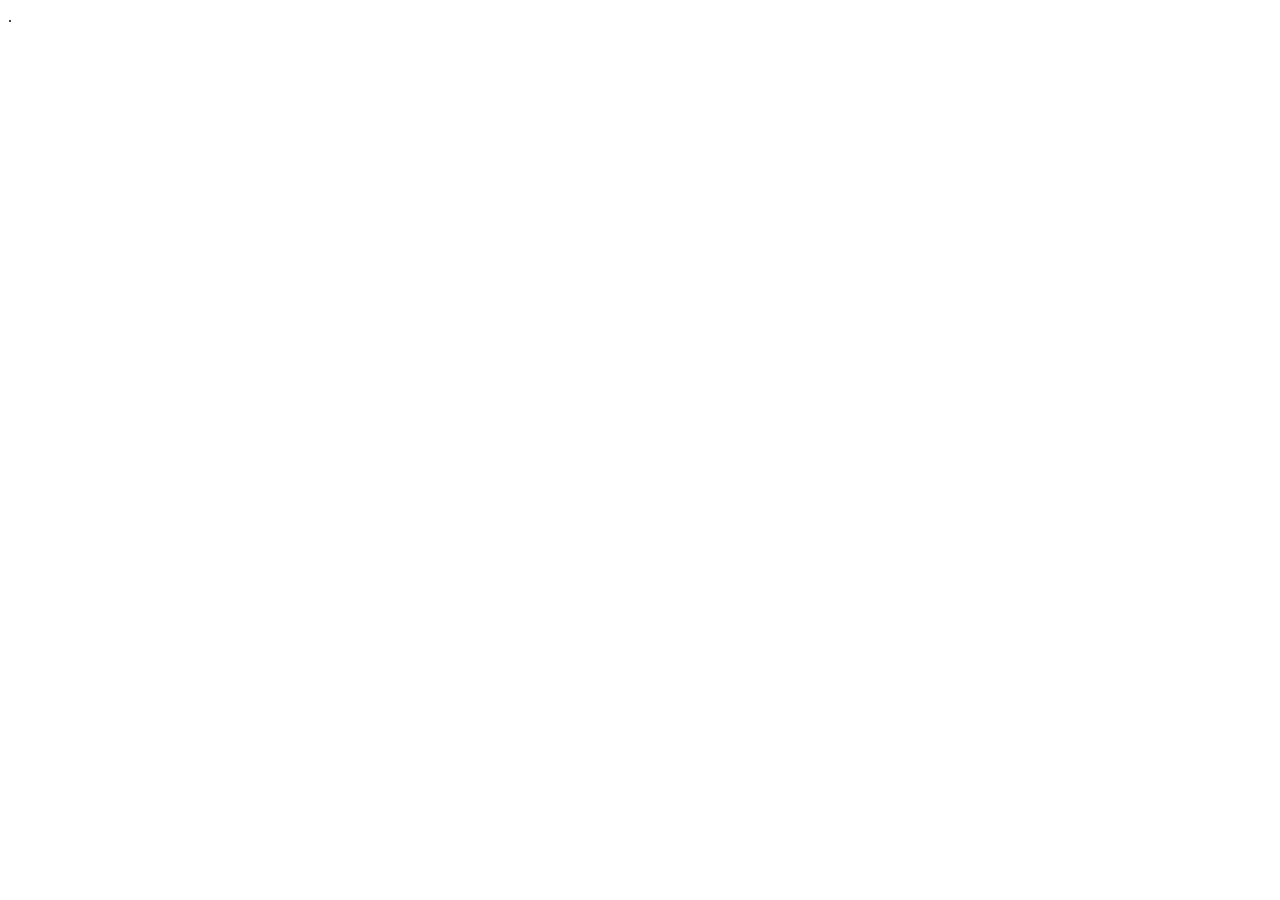
==== index.html @ 47e800f4 "test" ====
<!DOCTYPE html>
<html lang="en">
<head>
    <meta charset="UTF-8">
    <meta name="viewport" content="width=device-width, initial-scale=1.0">
    <title>Document</title>
</head>
<body>

</body>
</html>

.
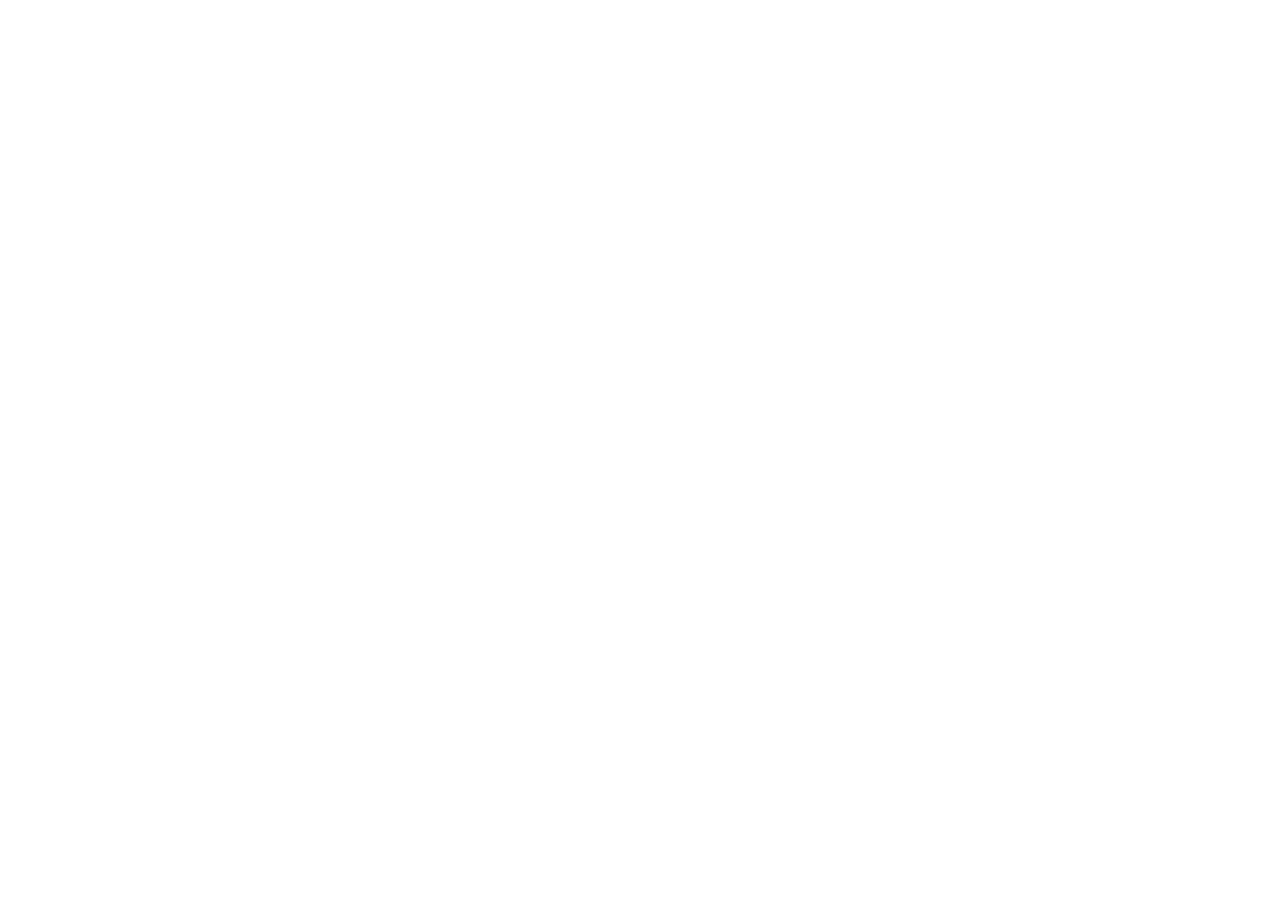
==== commit 6361cb81: "test" ====
--- a/index.html
+++ b/index.html
@@ -10,4 +10,3 @@
 </body>
 </html>
 
-.
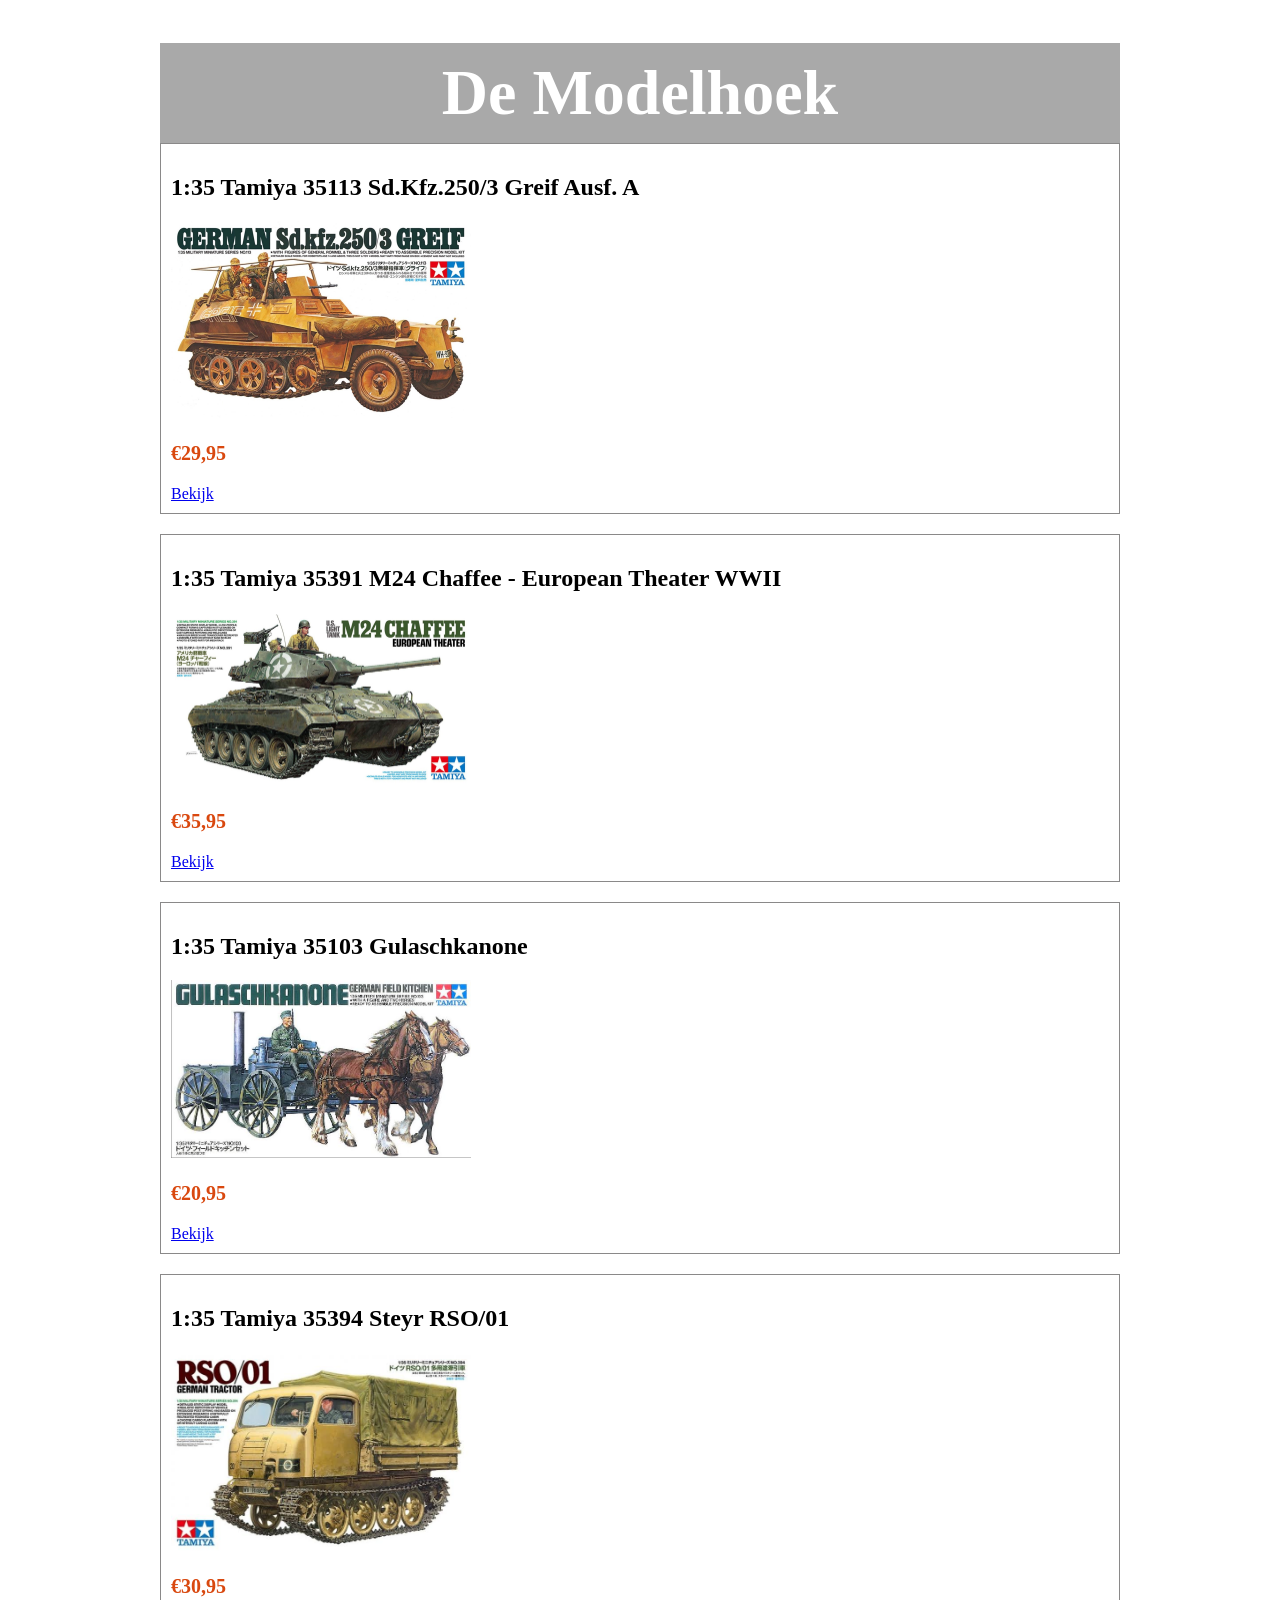
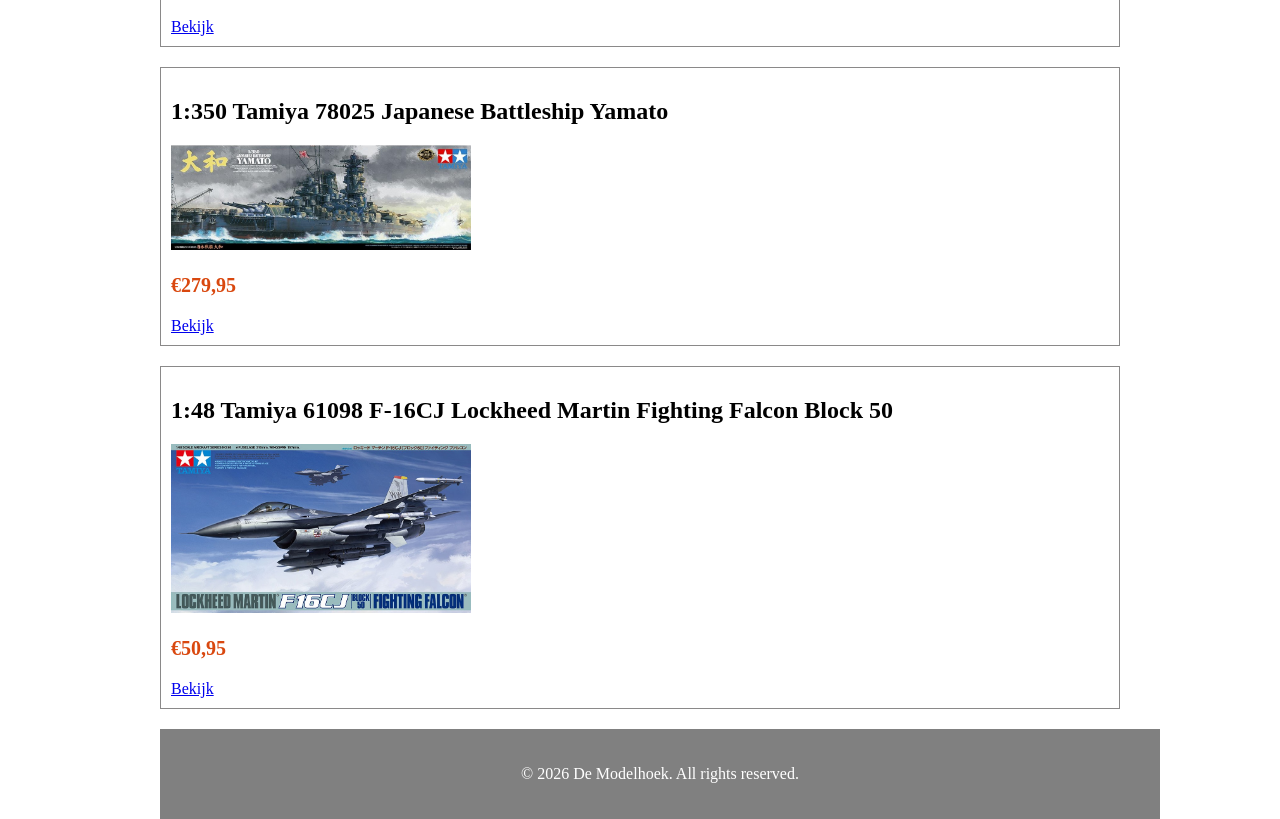
==== commit 5ce5c4dd: "update" ====
--- a/index.html
+++ b/index.html
@@ -1,12 +1,66 @@
 <!DOCTYPE html>
-<html lang="en">
+<html lang="nl">
 <head>
     <meta charset="UTF-8">
     <meta name="viewport" content="width=device-width, initial-scale=1.0">
-    <title>Document</title>
+    <title>De Modelhoek</title>
+    <link rel="stylesheet" href="css/style.css">
 </head>
+
 <body>
+    <div id="container">
+        <div id="header"><h1>De Modelhoek</h1></div>
+<div class="rij">
+<div id="content">
+<div class="product">
+<h2>1:35 Tamiya 35113 Sd.Kfz.250/3 Greif Ausf. A</h2>
+<img src="images/tamiya greif.jpg" alt="image not found" width="300">
+<p class="price">&euro;29,95</p>
+<a href="greif.html">Bekijk</a>
+</div>
 
+<div class="product">
+<h2>1:35 Tamiya 35391 M24 Chaffee - European Theater WWII</h2>
+<img src="images/tamiya tank.jpg" alt="image not found" width="300">
+<p class="price">&euro;35,95</p>
+<a href="tank.html">Bekijk</a>
+</div>
+
+<div class="product">
+<h2>1:35 Tamiya 35103 Gulaschkanone</h2>
+<img src="images/tamiya veldkeuken.jpg" alt="image not found" width="300">
+<p class="price">&euro;20,95</p>
+<a href="veldkeuken.html">Bekijk</a>
+</div>
+
+<div class="product">
+<h2>1:35 Tamiya 35394 Steyr RSO/01</h2>
+<img src="images/tamiya rupsband.jpg" alt="image not found" width="300">
+<p class="price">&euro;30,95</p>
+<a href="rupsband.html">Bekijk</a>
+</div>
+
+<div class="product">
+<h2>1:350 Tamiya 78025 Japanese Battleship Yamato</h2>
+<img src="images/tamiya yamato.jpg" alt="image not found" width="300">
+<p class="price">&euro;279,95</p>
+<a href="yamato.html">Bekijk</a>
+</div>
+
+<div class="product">
+<h2>1:48 Tamiya 61098 F-16CJ Lockheed Martin Fighting Falcon Block 50</h2>
+<img src="images/tamiya f-16.jpg" alt="image not found" width="300">
+<p class="price">&euro;50,95</p>
+<a href="f-16.html">Bekijk</a>
+
+</div>
+</div>
+</div>
+
+
+<div id="footer">
+    <p>&copy; 2026 De Modelhoek. All rights reserved.</p>
+</div>
+</div>
 </body>
-</html>
-
+</html>
--- a/css/style.css
+++ b/css/style.css
@@ -0,0 +1,50 @@
+
+   
+body {
+    margin: 0;
+    
+}
+
+.rij {
+    display: flex;
+}
+
+#container {
+    width: 960px;
+    margin: 0 auto;
+     
+}
+#header {
+    background-color: darkgray;
+     color: #ffffff;
+    height: 100px;
+    text-align: center; 
+    font-size: 32px;
+    line-height: 100px;
+}
+
+#content {
+    background-color: #ffffff;
+    width: 960px;
+    box-sizing: border-box;
+
+}
+
+.product {
+    border: 1px solid #8a8989;
+    padding: 10px;           
+    margin-bottom: 20px;     
+}
+
+.price{
+    color: #d9480f;
+    font-weight: bold;
+    font-size: 20px;
+}
+#footer {
+    background-color: gray;
+    width: 100%;
+     color: #ffffff;
+    padding: 20px;
+    text-align: center;
+}
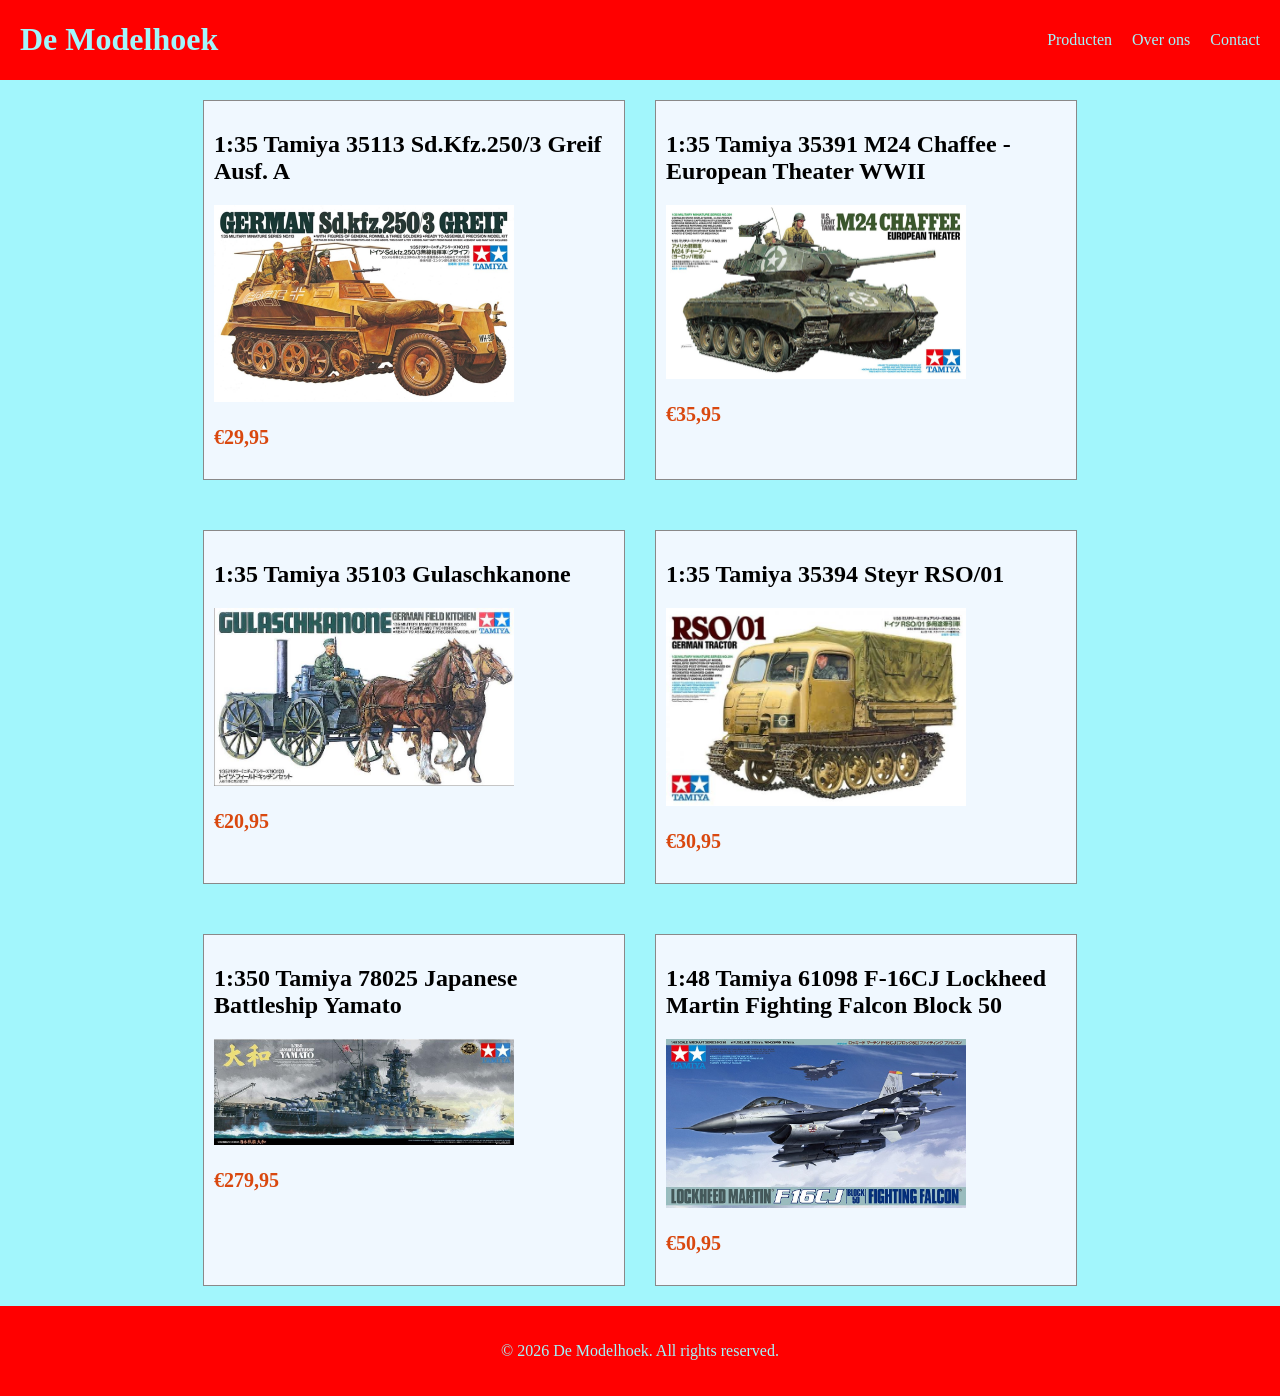
==== commit d217e2a5: "update" ====
--- a/index.html
+++ b/index.html
@@ -8,54 +8,67 @@
 </head>
 
 <body>
-    <div id="container">
-        <div id="header"><h1>De Modelhoek</h1></div>
-<div class="rij">
+<div id="container">
+
+<div id="header">
+    <h1>De Modelhoek</h1>
+        <ul id="menu">
+        <li><a href="index.html">Producten</a></li>
+        <li><a href="#">Over ons</a></li>
+        <li><a href="#">Contact</a></li>
+    </ul>
+</div>
+
 <div id="content">
+
 <div class="product">
+<a href="greif.html" class="knop">
 <h2>1:35 Tamiya 35113 Sd.Kfz.250/3 Greif Ausf. A</h2>
 <img src="images/tamiya greif.jpg" alt="image not found" width="300">
-<p class="price">&euro;29,95</p>
-<a href="greif.html">Bekijk</a>
+<p class="price">&euro;29,95</p></a>
 </div>
 
 <div class="product">
+<a href="tank.html" class="knop">    
 <h2>1:35 Tamiya 35391 M24 Chaffee - European Theater WWII</h2>
 <img src="images/tamiya tank.jpg" alt="image not found" width="300">
 <p class="price">&euro;35,95</p>
-<a href="tank.html">Bekijk</a>
+</a>
 </div>
 
 <div class="product">
+<a href="veldkeuken.html" class="knop">
 <h2>1:35 Tamiya 35103 Gulaschkanone</h2>
 <img src="images/tamiya veldkeuken.jpg" alt="image not found" width="300">
 <p class="price">&euro;20,95</p>
-<a href="veldkeuken.html">Bekijk</a>
+</a>
 </div>
 
 <div class="product">
+<a href="rupsband.html" class="knop">
 <h2>1:35 Tamiya 35394 Steyr RSO/01</h2>
 <img src="images/tamiya rupsband.jpg" alt="image not found" width="300">
 <p class="price">&euro;30,95</p>
-<a href="rupsband.html">Bekijk</a>
+</a>
 </div>
 
 <div class="product">
+<a href="yamato.html" class="knop">
 <h2>1:350 Tamiya 78025 Japanese Battleship Yamato</h2>
 <img src="images/tamiya yamato.jpg" alt="image not found" width="300">
 <p class="price">&euro;279,95</p>
-<a href="yamato.html">Bekijk</a>
+</a>
 </div>
 
 <div class="product">
+<a href="f-16.html" class="knop">
 <h2>1:48 Tamiya 61098 F-16CJ Lockheed Martin Fighting Falcon Block 50</h2>
 <img src="images/tamiya f-16.jpg" alt="image not found" width="300">
 <p class="price">&euro;50,95</p>
-<a href="f-16.html">Bekijk</a>
-
+</a>
 </div>
 </div>
-</div>
+
 
 
 <div id="footer">
--- a/css/style.css
+++ b/css/style.css
@@ -2,38 +2,50 @@
    
 body {
     margin: 0;
-    
-}
-
-.rij {
-    display: flex;
 }
 
 #container {
-    width: 960px;
-    margin: 0 auto;
-     
+    margin: 0 auto; 
 }
+
 #header {
-    background-color: darkgray;
-     color: #ffffff;
-    height: 100px;
-    text-align: center; 
-    font-size: 32px;
-    line-height: 100px;
+    background-color: rgb(255, 0, 0);
+    color: #a2f6fc;
+    padding: 0 20px;
+    display: flex;
+    justify-content: space-between;
+    align-items: center;
 }
 
 #content {
-    background-color: #ffffff;
-    width: 960px;
+    background-color: #a2f6fc;
+    justify-content: center;
     box-sizing: border-box;
-
+    display: flex;
+    flex-wrap: wrap;
+    gap: 10px;
 }
 
 .product {
+    background-color: aliceblue;
     border: 1px solid #8a8989;
     padding: 10px;           
-    margin-bottom: 20px;     
+    margin-bottom: 20px; 
+    margin-top: 20px;
+    margin-left: 10px;
+    margin-right: 10px;
+    width: 400px;    
+}
+
+.product_specific {
+    background-color: aliceblue;
+    border: 1px solid #8a8989;
+    padding: 10px;           
+    margin-bottom: 20px; 
+    margin-top: 20px;
+    margin-left: 10px;
+    margin-right: 10px;
+    width: 600px;    
 }
 
 .price{
@@ -42,9 +54,28 @@
     font-size: 20px;
 }
 #footer {
-    background-color: gray;
-    width: 100%;
-     color: #ffffff;
+    background-color: rgb(255, 0, 0);
+    width: auto;
+     color: #a2f6fc;
     padding: 20px;
     text-align: center;
+}
+
+.knop {
+    color: #000000;
+    text-decoration: none;
+}
+.knop:hover{
+    color: #686868;
+}
+
+#menu {
+    display: flex;
+    gap: 20px;
+    list-style: none;   
+}
+
+#menu a {
+    color: #a2f6fc;
+    text-decoration: none;
 }
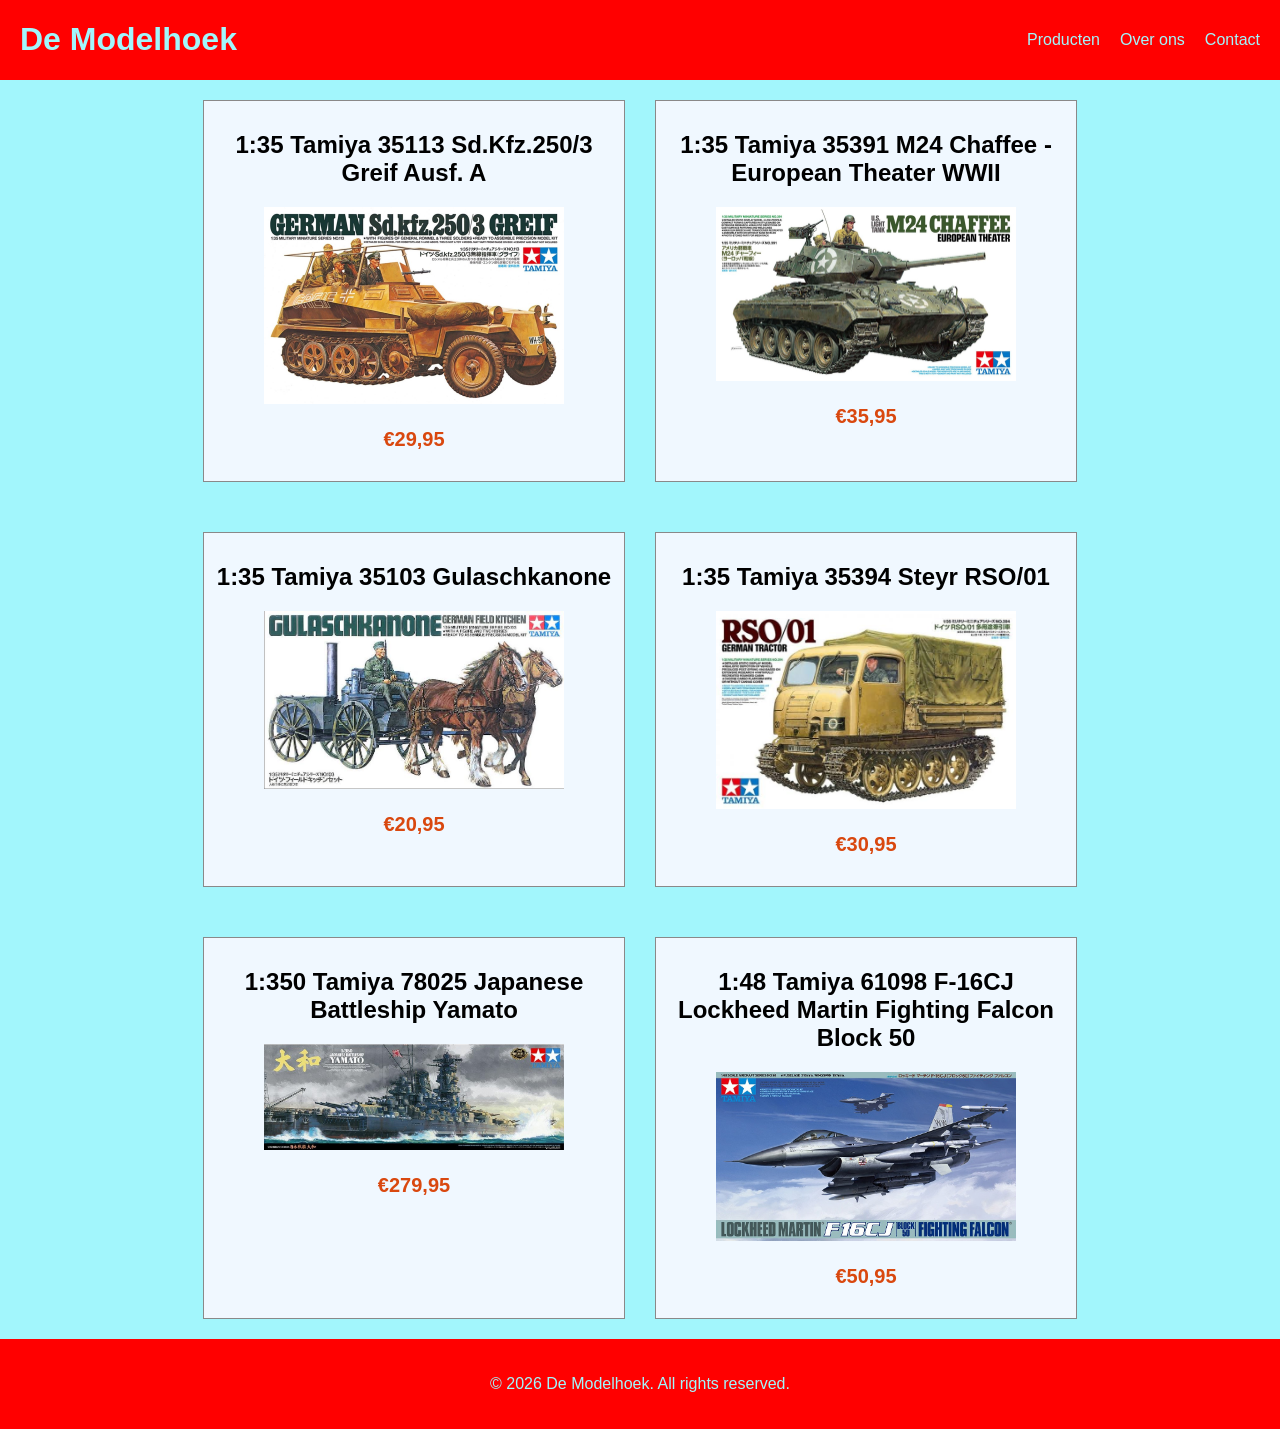
==== commit dc8124b9: "update" ====
--- a/index.html
+++ b/index.html
@@ -6,7 +6,6 @@
     <title>De Modelhoek</title>
     <link rel="stylesheet" href="css/style.css">
 </head>
-
 <body>
 <div id="container">
 
@@ -21,6 +20,8 @@
 
 <div id="content">
 
+
+<!-- greif -->
 <div class="product">
 <a href="greif.html" class="knop">
 <h2>1:35 Tamiya 35113 Sd.Kfz.250/3 Greif Ausf. A</h2>
@@ -28,6 +29,7 @@
 <p class="price">&euro;29,95</p></a>
 </div>
 
+<!-- tank -->
 <div class="product">
 <a href="tank.html" class="knop">    
 <h2>1:35 Tamiya 35391 M24 Chaffee - European Theater WWII</h2>
@@ -36,6 +38,7 @@
 </a>
 </div>
 
+<!-- veldkeuken -->
 <div class="product">
 <a href="veldkeuken.html" class="knop">
 <h2>1:35 Tamiya 35103 Gulaschkanone</h2>
@@ -44,6 +47,7 @@
 </a>
 </div>
 
+<!-- rupsband -->
 <div class="product">
 <a href="rupsband.html" class="knop">
 <h2>1:35 Tamiya 35394 Steyr RSO/01</h2>
@@ -52,6 +56,7 @@
 </a>
 </div>
 
+<!-- yamato -->
 <div class="product">
 <a href="yamato.html" class="knop">
 <h2>1:350 Tamiya 78025 Japanese Battleship Yamato</h2>
@@ -60,6 +65,7 @@
 </a>
 </div>
 
+<!-- f-16 -->
 <div class="product">
 <a href="f-16.html" class="knop">
 <h2>1:48 Tamiya 61098 F-16CJ Lockheed Martin Fighting Falcon Block 50</h2>
--- a/css/style.css
+++ b/css/style.css
@@ -2,8 +2,11 @@
    
 body {
     margin: 0;
+    font-family: sans-serif;
 }
 
+
+/* ID´s */
 #container {
     margin: 0 auto; 
 }
@@ -26,6 +29,18 @@
     gap: 10px;
 }
 
+#menu {
+    display: flex;
+    gap: 20px;
+    list-style: none;   
+}
+
+#menu a {
+    color: #a2f6fc;
+    text-decoration: none;
+}
+
+/* classes */
 .product {
     background-color: aliceblue;
     border: 1px solid #8a8989;
@@ -34,7 +49,8 @@
     margin-top: 20px;
     margin-left: 10px;
     margin-right: 10px;
-    width: 400px;    
+    width: 400px; 
+    text-align: center;   
 }
 
 .product_specific {
@@ -53,6 +69,7 @@
     font-weight: bold;
     font-size: 20px;
 }
+
 #footer {
     background-color: rgb(255, 0, 0);
     width: auto;
@@ -65,17 +82,8 @@
     color: #000000;
     text-decoration: none;
 }
+
 .knop:hover{
     color: #686868;
 }
 
-#menu {
-    display: flex;
-    gap: 20px;
-    list-style: none;   
-}
-
-#menu a {
-    color: #a2f6fc;
-    text-decoration: none;
-}
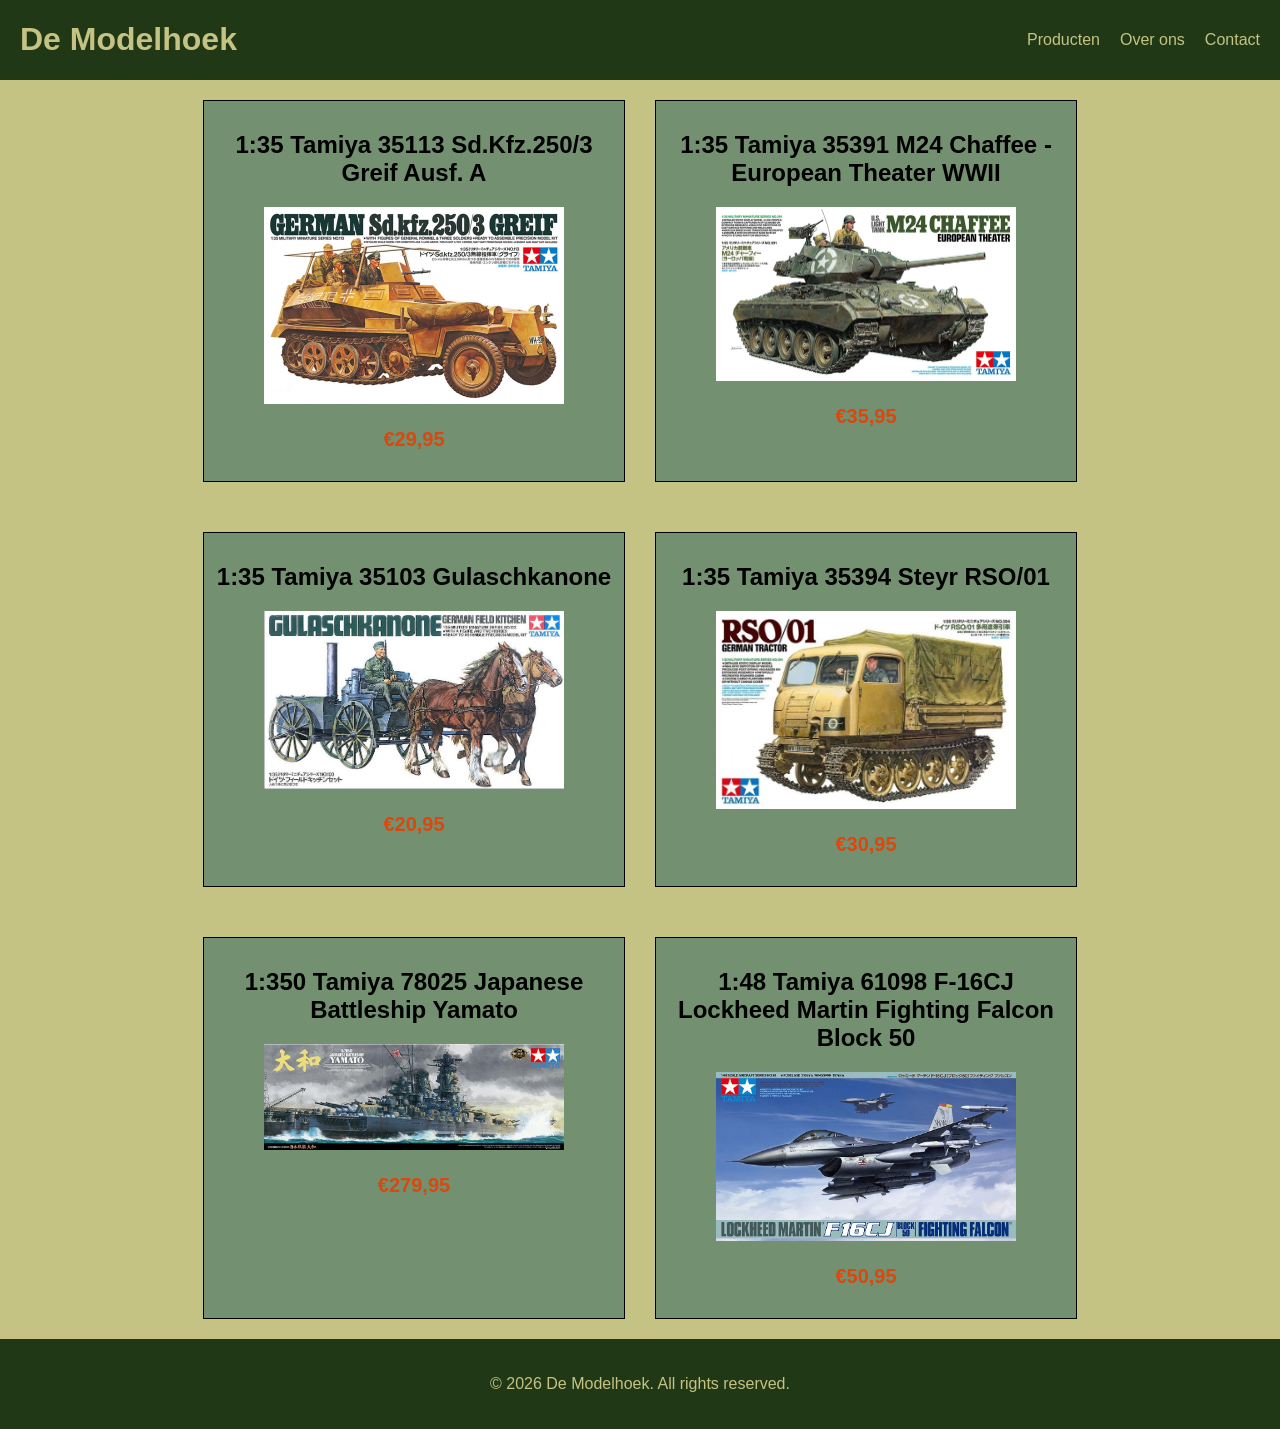
==== commit e8857e4f: "update" ====
--- a/index.html
+++ b/index.html
@@ -11,7 +11,7 @@
 
 <div id="header">
     <h1>De Modelhoek</h1>
-        <ul id="menu">
+    <ul id="menu">
         <li><a href="index.html">Producten</a></li>
         <li><a href="#">Over ons</a></li>
         <li><a href="#">Contact</a></li>
@@ -25,7 +25,7 @@
 <div class="product">
 <a href="greif.html" class="knop">
 <h2>1:35 Tamiya 35113 Sd.Kfz.250/3 Greif Ausf. A</h2>
-<img src="images/tamiya greif.jpg" alt="image not found" width="300">
+<img src="images/tamiya_greif.jpg" alt="image not found" width="300">
 <p class="price">&euro;29,95</p></a>
 </div>
 
@@ -33,7 +33,7 @@
 <div class="product">
 <a href="tank.html" class="knop">    
 <h2>1:35 Tamiya 35391 M24 Chaffee - European Theater WWII</h2>
-<img src="images/tamiya tank.jpg" alt="image not found" width="300">
+<img src="images/tamiya_tank.jpg" alt="image not found" width="300">
 <p class="price">&euro;35,95</p>
 </a>
 </div>
@@ -42,7 +42,7 @@
 <div class="product">
 <a href="veldkeuken.html" class="knop">
 <h2>1:35 Tamiya 35103 Gulaschkanone</h2>
-<img src="images/tamiya veldkeuken.jpg" alt="image not found" width="300">
+<img src="images/tamiya_veldkeuken.jpg" alt="image not found" width="300">
 <p class="price">&euro;20,95</p>
 </a>
 </div>
@@ -51,7 +51,7 @@
 <div class="product">
 <a href="rupsband.html" class="knop">
 <h2>1:35 Tamiya 35394 Steyr RSO/01</h2>
-<img src="images/tamiya rupsband.jpg" alt="image not found" width="300">
+<img src="images/tamiya_rupsband.jpg" alt="image not found" width="300">
 <p class="price">&euro;30,95</p>
 </a>
 </div>
@@ -60,7 +60,7 @@
 <div class="product">
 <a href="yamato.html" class="knop">
 <h2>1:350 Tamiya 78025 Japanese Battleship Yamato</h2>
-<img src="images/tamiya yamato.jpg" alt="image not found" width="300">
+<img src="images/tamiya_yamato.jpg" alt="image not found" width="300">
 <p class="price">&euro;279,95</p>
 </a>
 </div>
@@ -69,7 +69,7 @@
 <div class="product">
 <a href="f-16.html" class="knop">
 <h2>1:48 Tamiya 61098 F-16CJ Lockheed Martin Fighting Falcon Block 50</h2>
-<img src="images/tamiya f-16.jpg" alt="image not found" width="300">
+<img src="images/tamiya_f-16.jpg" alt="image not found" width="300">
 <p class="price">&euro;50,95</p>
 </a>
 </div>
@@ -80,6 +80,17 @@
 <div id="footer">
     <p>&copy; 2026 De Modelhoek. All rights reserved.</p>
 </div>
+
+
+
+
+
+
+
+
+
+
+
 </div>
 </body>
 </html>
--- a/css/style.css
+++ b/css/style.css
@@ -12,8 +12,11 @@
 }
 
 #header {
-    background-color: rgb(255, 0, 0);
-    color: #a2f6fc;
+    /* background-image: url("images/tamiya_yamato.jpg");
+    background-size: cover;
+    height: 150px; */
+    background-color: rgb(33, 56, 22);
+    color: #c4c383;
     padding: 0 20px;
     display: flex;
     justify-content: space-between;
@@ -21,7 +24,7 @@
 }
 
 #content {
-    background-color: #a2f6fc;
+    background-color:#c4c383;
     justify-content: center;
     box-sizing: border-box;
     display: flex;
@@ -36,14 +39,27 @@
 }
 
 #menu a {
-    color: #a2f6fc;
+    color:#c4c383;
     text-decoration: none;
 }
 
+#product-image {
+    display: flex;
+    justify-content: space-between;
+    align-items: right;
+    margin-bottom: 20px;
+    
+}
+#display {
+    display: flex;
+    align-items: center;
+    justify-content: center;
+    list-style: none;
+}
 /* classes */
 .product {
-    background-color: aliceblue;
-    border: 1px solid #8a8989;
+    background-color: rgb(115, 145, 113);
+    border: 1px solid #000000;
     padding: 10px;           
     margin-bottom: 20px; 
     margin-top: 20px;
@@ -54,14 +70,14 @@
 }
 
 .product_specific {
-    background-color: aliceblue;
+    background-color: rgb(115, 145, 113);
     border: 1px solid #8a8989;
     padding: 10px;           
     margin-bottom: 20px; 
     margin-top: 20px;
     margin-left: 10px;
     margin-right: 10px;
-    width: 600px;    
+    width: 900px;    
 }
 
 .price{
@@ -71,9 +87,9 @@
 }
 
 #footer {
-    background-color: rgb(255, 0, 0);
+    background-color: rgb(33, 56, 22);
     width: auto;
-     color: #a2f6fc;
+     color: #c4c383;
     padding: 20px;
     text-align: center;
 }
@@ -87,3 +103,42 @@
     color: #686868;
 }
 
+
+
+
+
+
+.formulier {
+    max-width: 400px;
+}
+
+/* Elk veld: label boven het invoervak, ruimte eronder */
+.veld {
+    margin-bottom: 15px;
+}
+
+.veld label {
+    display: block;          /* label op een eigen regel */
+    margin-bottom: 5px;
+    font-weight: bold;
+}
+
+/* Alle invoervelden even breed */
+.veld input,
+.veld select {
+    width: 100%;
+    padding: 8px;
+    border: 1px solid #cccccc;
+    border-radius: 4px;
+    font-size: 16px;
+}
+
+.vinkje {
+    display: flex;
+    gap: 8px;
+    align-items: center;
+}
+
+.vinkje input {
+    width: auto;
+}
